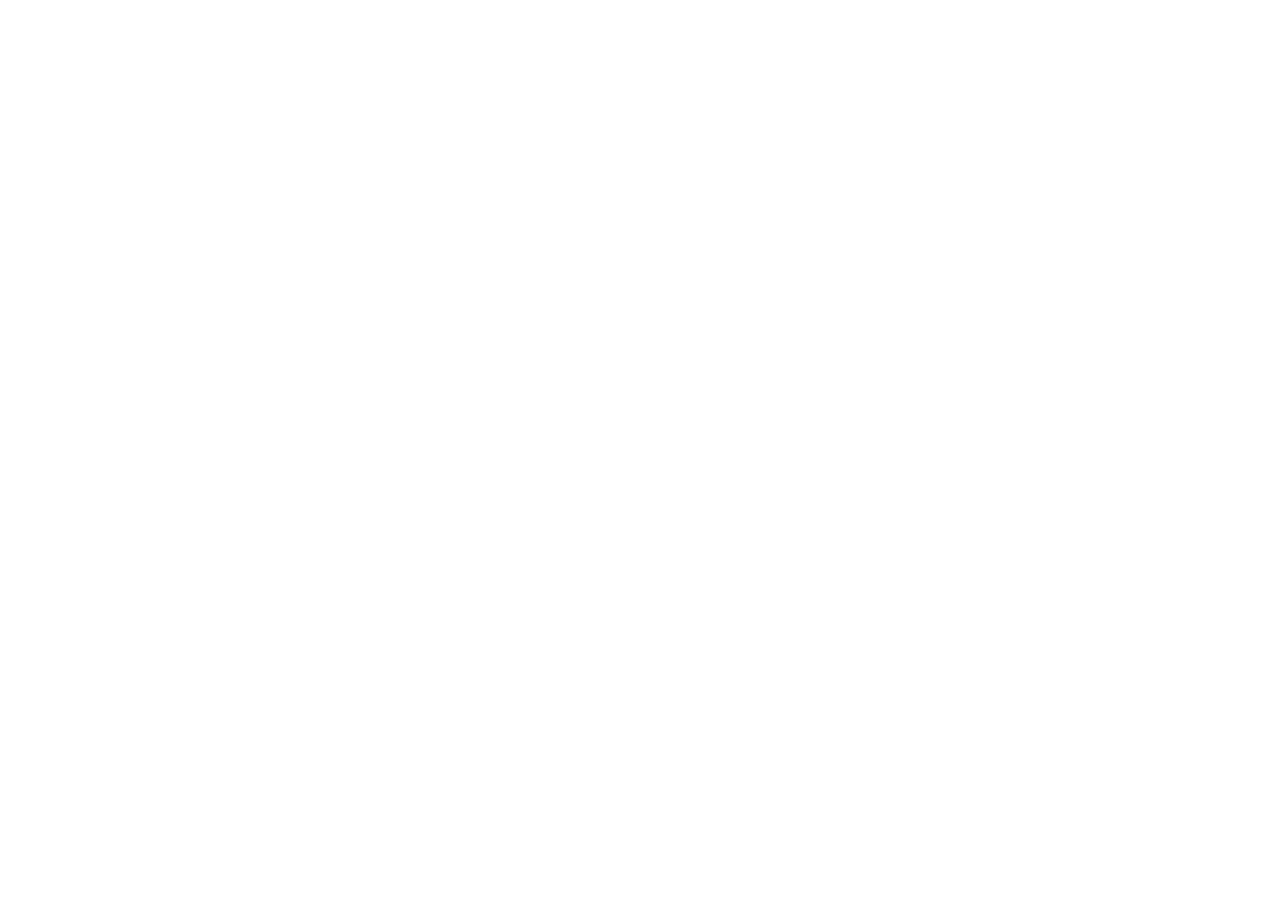
==== index.html @ 537d124f "Initial Commit with Reveal.js files" ====
<!doctype html>
<html>
	<head>
		<meta charset="utf-8">
		<meta name="viewport" content="width=device-width, initial-scale=1.0, maximum-scale=1.0, user-scalable=no">

		<title>reveal.js</title>

		<link rel="stylesheet" href="css/reveal.css">
		<link rel="stylesheet" href="css/theme/black.css">

		<!-- Theme used for syntax highlighting of code -->
		<link rel="stylesheet" href="lib/css/zenburn.css">

		<!-- Printing and PDF exports -->
		<script>
			var link = document.createElement( 'link' );
			link.rel = 'stylesheet';
			link.type = 'text/css';
			link.href = window.location.search.match( /print-pdf/gi ) ? 'css/print/pdf.css' : 'css/print/paper.css';
			document.getElementsByTagName( 'head' )[0].appendChild( link );
		</script>
	</head>
	<body>
		<div class="reveal">
			<div class="slides">
				<section>Slide 1</section>
				<section>Slide 2</section>
			</div>
		</div>

		<script src="lib/js/head.min.js"></script>
		<script src="js/reveal.js"></script>

		<script>
			// More info about config & dependencies:
			// - https://github.com/hakimel/reveal.js#configuration
			// - https://github.com/hakimel/reveal.js#dependencies
			Reveal.initialize({
				dependencies: [
					{ src: 'plugin/markdown/marked.js' },
					{ src: 'plugin/markdown/markdown.js' },
					{ src: 'plugin/notes/notes.js', async: true },
					{ src: 'plugin/highlight/highlight.js', async: true, callback: function() { hljs.initHighlightingOnLoad(); } }
				]
			});
		</script>
	</body>
</html>
---- lib/css/zenburn.css ----
/*

Zenburn style from voldmar.ru (c) Vladimir Epifanov <voldmar@voldmar.ru>
based on dark.css by Ivan Sagalaev

*/

.hljs {
  display: block;
  overflow-x: auto;
  padding: 0.5em;
  background: #3f3f3f;
  color: #dcdcdc;
}

.hljs-keyword,
.hljs-selector-tag,
.hljs-tag {
  color: #e3ceab;
}

.hljs-template-tag {
  color: #dcdcdc;
}

.hljs-number {
  color: #8cd0d3;
}

.hljs-variable,
.hljs-template-variable,
.hljs-attribute {
  color: #efdcbc;
}

.hljs-literal {
  color: #efefaf;
}

.hljs-subst {
  color: #8f8f8f;
}

.hljs-title,
.hljs-name,
.hljs-selector-id,
.hljs-selector-class,
.hljs-section,
.hljs-type {
  color: #efef8f;
}

.hljs-symbol,
.hljs-bullet,
.hljs-link {
  color: #dca3a3;
}

.hljs-deletion,
.hljs-string,
.hljs-built_in,
.hljs-builtin-name {
  color: #cc9393;
}

.hljs-addition,
.hljs-comment,
.hljs-quote,
.hljs-meta {
  color: #7f9f7f;
}


.hljs-emphasis {
  font-style: italic;
}

.hljs-strong {
  font-weight: bold;
}
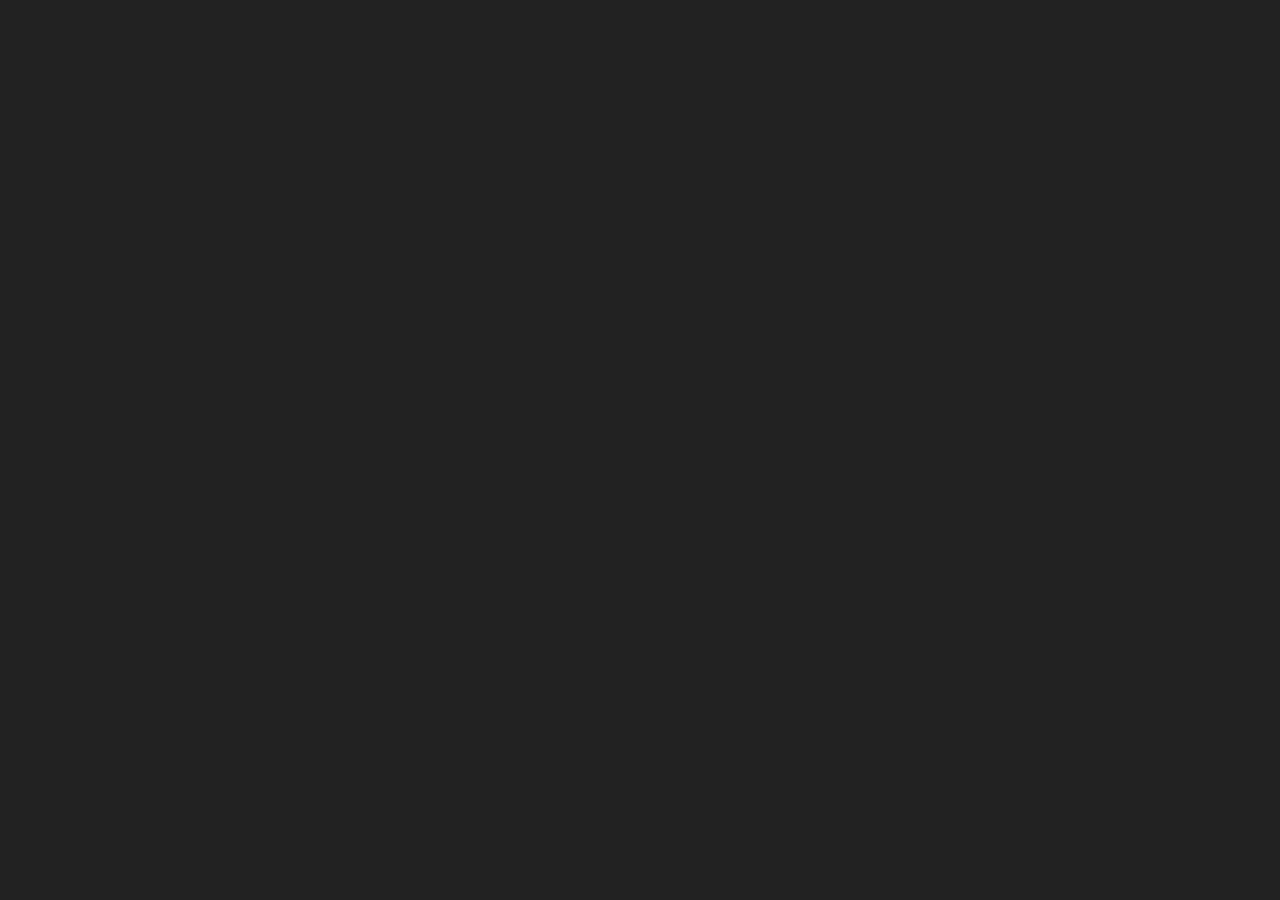
==== commit 59b45987: "Adding Page Numbers, History, Slides 1-3" ====
--- a/index.html
+++ b/index.html
@@ -4,7 +4,7 @@
 		<meta charset="utf-8">
 		<meta name="viewport" content="width=device-width, initial-scale=1.0, maximum-scale=1.0, user-scalable=no">
 
-		<title>reveal.js</title>
+		<title>Presentation - HackFRee 2018</title>
 
 		<link rel="stylesheet" href="css/reveal.css">
 		<link rel="stylesheet" href="css/theme/black.css">
@@ -24,8 +24,31 @@
 	<body>
 		<div class="reveal">
 			<div class="slides">
-				<section>Slide 1</section>
-				<section>Slide 2</section>
+				<section data-markdown id="cover">
+					<textarea data-template>
+						# Break it Down!
+
+						A brief guide on turning a problem into a working solution in code.
+					</textarea>
+				</section>
+				<section data-markdown>
+					<textarea data-template>
+						## Who am I?
+
+						My name is Daniel Shepsis.
+						* Science & Engineering Class of 2015
+						* Junior at Rutgers University
+						* Chemical Engineering Major
+						* Inventor of the Pokémon AI
+					</textarea>
+				</section>
+				<section data-markdown>
+					<textarea data-template>
+						## What am I going to teach you?
+
+						Taking a problem and turning it into code.
+					</textarea>
+				</section>
 			</div>
 		</div>
 
@@ -42,8 +65,11 @@
 					{ src: 'plugin/markdown/markdown.js' },
 					{ src: 'plugin/notes/notes.js', async: true },
 					{ src: 'plugin/highlight/highlight.js', async: true, callback: function() { hljs.initHighlightingOnLoad(); } }
-				]
+				],
+				history: true
 			});
+			Reveal.configure({ slideNumber: true });
+			Reveal.configure({ slideNumber: 'c/t' });
 		</script>
 	</body>
 </html>
--- a/css/theme/black.css
+++ b/css/theme/black.css
@@ -0,0 +1,273 @@
+/**
+ * Black theme for reveal.js. This is the opposite of the 'white' theme.
+ *
+ * By Hakim El Hattab, http://hakim.se
+ */
+@import url(../../lib/font/source-sans-pro/source-sans-pro.css);
+section.has-light-background, section.has-light-background h1, section.has-light-background h2, section.has-light-background h3, section.has-light-background h4, section.has-light-background h5, section.has-light-background h6 {
+  color: #222; }
+
+/*********************************************
+ * GLOBAL STYLES
+ *********************************************/
+body {
+  background: #222;
+  background-color: #222; }
+
+.reveal {
+  font-family: "Source Sans Pro", Helvetica, sans-serif;
+  font-size: 42px;
+  font-weight: normal;
+  color: #fff; }
+
+::selection {
+  color: #fff;
+  background: #bee4fd;
+  text-shadow: none; }
+
+::-moz-selection {
+  color: #fff;
+  background: #bee4fd;
+  text-shadow: none; }
+
+.reveal .slides > section,
+.reveal .slides > section > section {
+  line-height: 1.3;
+  font-weight: inherit; }
+
+/*********************************************
+ * HEADERS
+ *********************************************/
+.reveal h1,
+.reveal h2,
+.reveal h3,
+.reveal h4,
+.reveal h5,
+.reveal h6 {
+  margin: 0 0 20px 0;
+  color: #fff;
+  font-family: "Source Sans Pro", Helvetica, sans-serif;
+  font-weight: 600;
+  line-height: 1.2;
+  letter-spacing: normal;
+  text-transform: uppercase;
+  text-shadow: none;
+  word-wrap: break-word; }
+
+.reveal h1 {
+  font-size: 2.5em; }
+
+.reveal h2 {
+  font-size: 1.6em; }
+
+.reveal h3 {
+  font-size: 1.3em; }
+
+.reveal h4 {
+  font-size: 1em; }
+
+.reveal h1 {
+  text-shadow: none; }
+
+/*********************************************
+ * OTHER
+ *********************************************/
+.reveal p {
+  margin: 20px 0;
+  line-height: 1.3; }
+
+/* Ensure certain elements are never larger than the slide itself */
+.reveal img,
+.reveal video,
+.reveal iframe {
+  max-width: 95%;
+  max-height: 95%; }
+
+.reveal strong,
+.reveal b {
+  font-weight: bold; }
+
+.reveal em {
+  font-style: italic; }
+
+.reveal ol,
+.reveal dl,
+.reveal ul {
+  display: inline-block;
+  text-align: left;
+  margin: 0 0 0 1em; }
+
+.reveal ol {
+  list-style-type: decimal; }
+
+.reveal ul {
+  list-style-type: disc; }
+
+.reveal ul ul {
+  list-style-type: square; }
+
+.reveal ul ul ul {
+  list-style-type: circle; }
+
+.reveal ul ul,
+.reveal ul ol,
+.reveal ol ol,
+.reveal ol ul {
+  display: block;
+  margin-left: 40px; }
+
+.reveal dt {
+  font-weight: bold; }
+
+.reveal dd {
+  margin-left: 40px; }
+
+.reveal blockquote {
+  display: block;
+  position: relative;
+  width: 70%;
+  margin: 20px auto;
+  padding: 5px;
+  font-style: italic;
+  background: rgba(255, 255, 255, 0.05);
+  box-shadow: 0px 0px 2px rgba(0, 0, 0, 0.2); }
+
+.reveal blockquote p:first-child,
+.reveal blockquote p:last-child {
+  display: inline-block; }
+
+.reveal q {
+  font-style: italic; }
+
+.reveal pre {
+  display: block;
+  position: relative;
+  width: 90%;
+  margin: 20px auto;
+  text-align: left;
+  font-size: 0.55em;
+  font-family: monospace;
+  line-height: 1.2em;
+  word-wrap: break-word;
+  box-shadow: 0px 0px 6px rgba(0, 0, 0, 0.3); }
+
+.reveal code {
+  font-family: monospace;
+  text-transform: none; }
+
+.reveal pre code {
+  display: block;
+  padding: 5px;
+  overflow: auto;
+  max-height: 400px;
+  word-wrap: normal; }
+
+.reveal table {
+  margin: auto;
+  border-collapse: collapse;
+  border-spacing: 0; }
+
+.reveal table th {
+  font-weight: bold; }
+
+.reveal table th,
+.reveal table td {
+  text-align: left;
+  padding: 0.2em 0.5em 0.2em 0.5em;
+  border-bottom: 1px solid; }
+
+.reveal table th[align="center"],
+.reveal table td[align="center"] {
+  text-align: center; }
+
+.reveal table th[align="right"],
+.reveal table td[align="right"] {
+  text-align: right; }
+
+.reveal table tbody tr:last-child th,
+.reveal table tbody tr:last-child td {
+  border-bottom: none; }
+
+.reveal sup {
+  vertical-align: super; }
+
+.reveal sub {
+  vertical-align: sub; }
+
+.reveal small {
+  display: inline-block;
+  font-size: 0.6em;
+  line-height: 1.2em;
+  vertical-align: top; }
+
+.reveal small * {
+  vertical-align: top; }
+
+/*********************************************
+ * LINKS
+ *********************************************/
+.reveal a {
+  color: #42affa;
+  text-decoration: none;
+  -webkit-transition: color .15s ease;
+  -moz-transition: color .15s ease;
+  transition: color .15s ease; }
+
+.reveal a:hover {
+  color: #8dcffc;
+  text-shadow: none;
+  border: none; }
+
+.reveal .roll span:after {
+  color: #fff;
+  background: #068de9; }
+
+/*********************************************
+ * IMAGES
+ *********************************************/
+.reveal section img {
+  margin: 15px 0px;
+  background: rgba(255, 255, 255, 0.12);
+  border: 4px solid #fff;
+  box-shadow: 0 0 10px rgba(0, 0, 0, 0.15); }
+
+.reveal section img.plain {
+  border: 0;
+  box-shadow: none; }
+
+.reveal a img {
+  -webkit-transition: all .15s linear;
+  -moz-transition: all .15s linear;
+  transition: all .15s linear; }
+
+.reveal a:hover img {
+  background: rgba(255, 255, 255, 0.2);
+  border-color: #42affa;
+  box-shadow: 0 0 20px rgba(0, 0, 0, 0.55); }
+
+/*********************************************
+ * NAVIGATION CONTROLS
+ *********************************************/
+.reveal .controls {
+  color: #42affa; }
+
+/*********************************************
+ * PROGRESS BAR
+ *********************************************/
+.reveal .progress {
+  background: rgba(0, 0, 0, 0.2);
+  color: #42affa; }
+
+.reveal .progress span {
+  -webkit-transition: width 800ms cubic-bezier(0.26, 0.86, 0.44, 0.985);
+  -moz-transition: width 800ms cubic-bezier(0.26, 0.86, 0.44, 0.985);
+  transition: width 800ms cubic-bezier(0.26, 0.86, 0.44, 0.985); }
+
+
+/* Daniel Shepsis Custom Styles: */
+.reveal .slide-number {
+  font-size: 24px;
+  left: 20px;
+  bottom: 20px;
+  right: auto;
+}
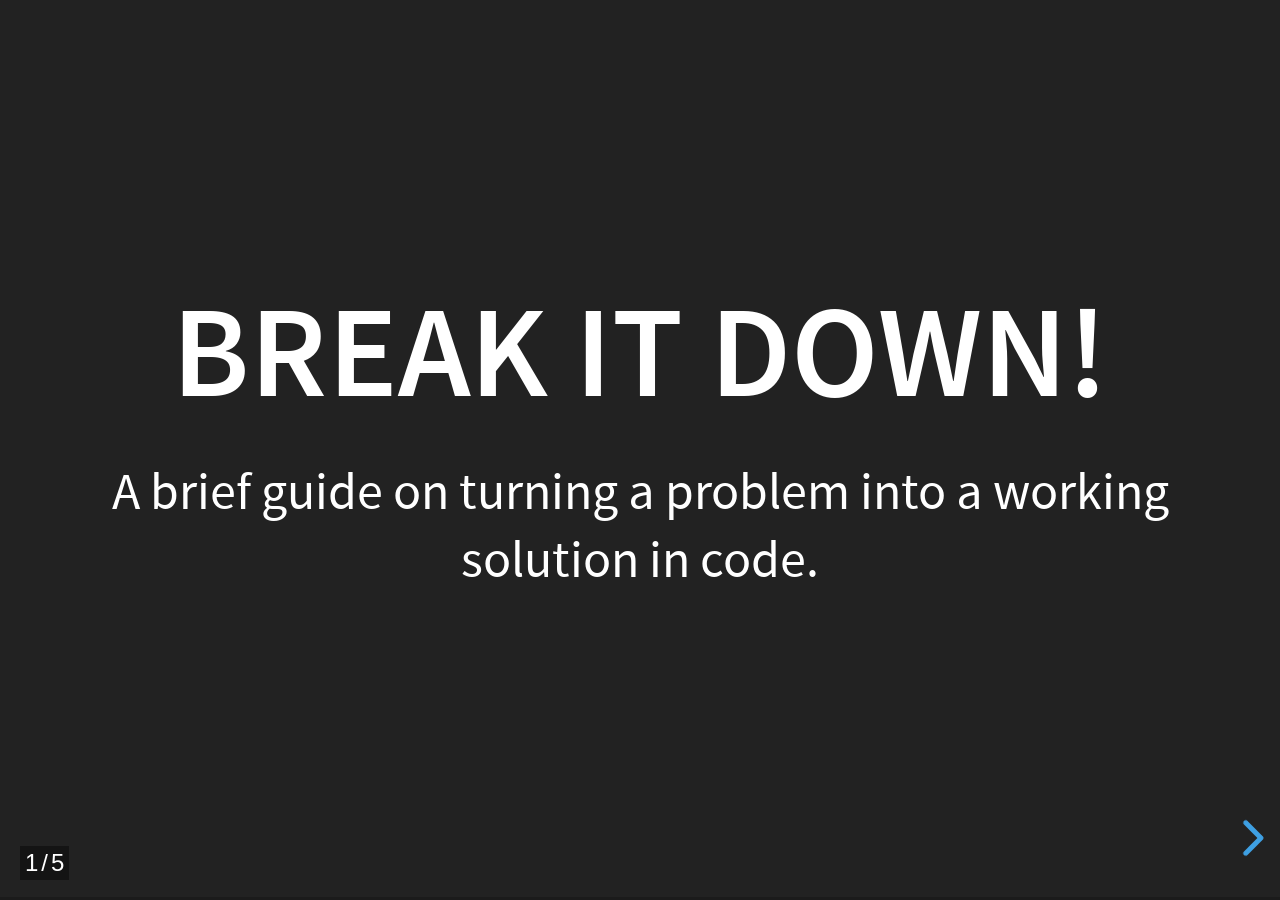
==== commit a7eff079: "Changing URL slide indices to match 1-based slide indices in interface I altered the source in `reve" ====
--- a/index.html
+++ b/index.html
@@ -24,7 +24,7 @@
 	<body>
 		<div class="reveal">
 			<div class="slides">
-				<section data-markdown id="cover">
+				<section data-markdown>
 					<textarea data-template>
 						# Break it Down!
 
@@ -33,9 +33,9 @@
 				</section>
 				<section data-markdown>
 					<textarea data-template>
-						## Who am I?
+						## I am:
 
-						My name is Daniel Shepsis.
+						Daniel Shepsis
 						* Science & Engineering Class of 2015
 						* Junior at Rutgers University
 						* Chemical Engineering Major
@@ -44,10 +44,15 @@
 				</section>
 				<section data-markdown>
 					<textarea data-template>
-						## What am I going to teach you?
+						## I am going to teach you:
 
-						Taking a problem and turning it into code.
+						How to take a problem and turn it into code.
 					</textarea>
+				</section>
+
+				<section>
+					<section>Vertical Slide 1</section>
+					<section>Vertical Slide 2</section>
 				</section>
 			</div>
 		</div>
@@ -66,7 +71,9 @@
 					{ src: 'plugin/notes/notes.js', async: true },
 					{ src: 'plugin/highlight/highlight.js', async: true, callback: function() { hljs.initHighlightingOnLoad(); } }
 				],
-				history: true
+				history: true,
+				hideAddressBar: true,
+				mouseWheel: true
 			});
 			Reveal.configure({ slideNumber: true });
 			Reveal.configure({ slideNumber: 'c/t' });
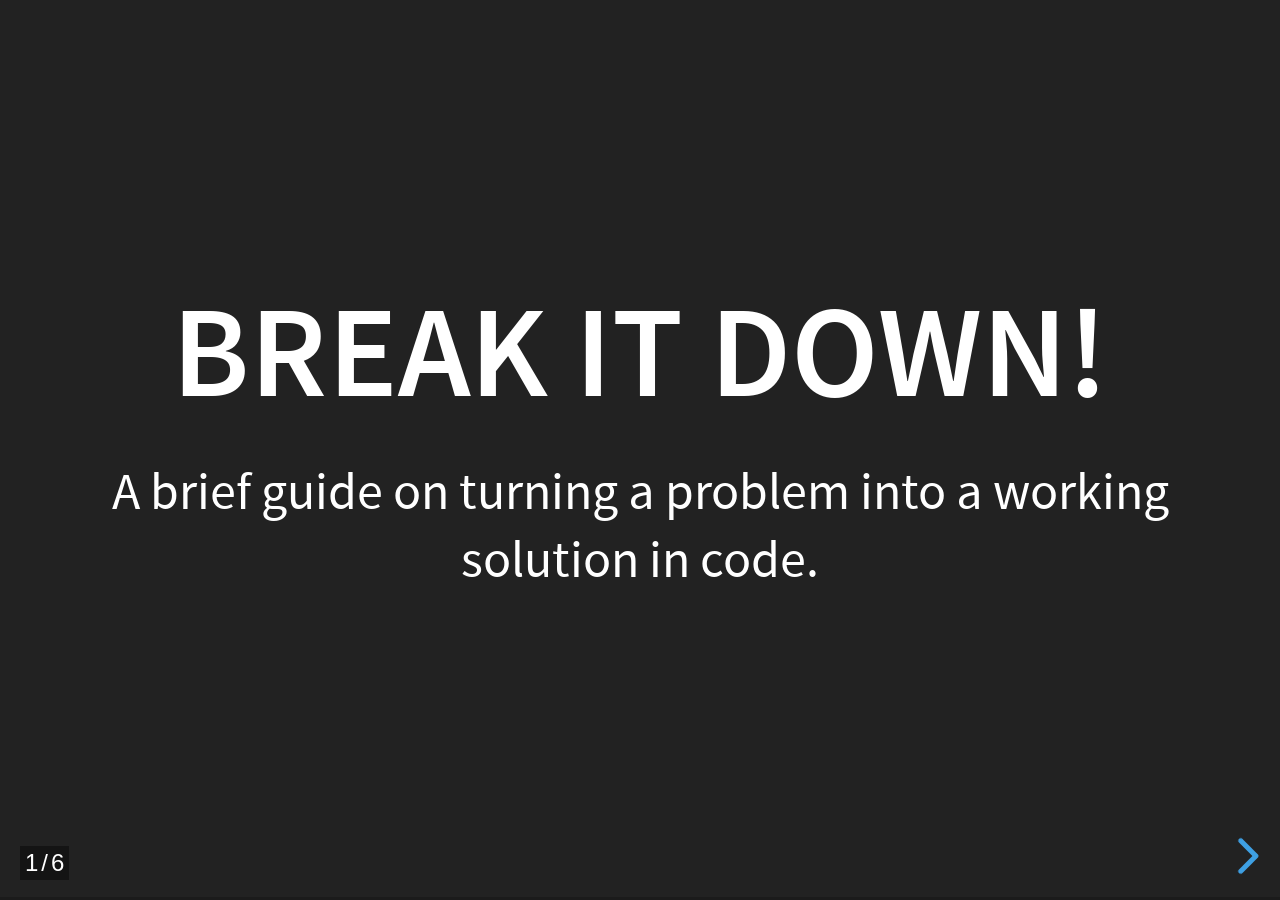
==== commit 9edd7a20: "Custom CSS, First Image, Small Adjustments" ====
--- a/index.html
+++ b/index.html
@@ -11,6 +11,8 @@
 
 		<!-- Theme used for syntax highlighting of code -->
 		<link rel="stylesheet" href="lib/css/zenburn.css">
+
+		<link rel="stylesheet" href="css/shepsis.css">
 
 		<!-- Printing and PDF exports -->
 		<script>
@@ -42,6 +44,7 @@
 						* Inventor of the Pokémon AI
 					</textarea>
 				</section>
+
 				<section data-markdown>
 					<textarea data-template>
 						## I am going to teach you:
@@ -50,9 +53,29 @@
 					</textarea>
 				</section>
 
+				<section data-markdown>
+					<textarea data-template>
+						## Step 1: The Problem
+						<a href="https://projecteuler.net/archives" class="fragment" target="_blank">
+							projecteuler.net
+						</a>
+					</textarea>
+				</section>
+
 				<section>
-					<section>Vertical Slide 1</section>
-					<section>Vertical Slide 2</section>
+					<h2>Project Euler:</h2>
+					<img class="centerpiece" src="img/projectEulerProblemList.png" />
+					<p>
+						A site with a lot of example math+programming problems of various difficulty.
+					</p>
+				</section>
+
+				<section data-markdown>
+					<textarea data-template>
+						## FINAL
+
+						Slide
+					</textarea>
 				</section>
 			</div>
 		</div>
--- a/css/shepsis.css
+++ b/css/shepsis.css
@@ -0,0 +1,3 @@
+img.centerpiece {
+  height: 300px;
+}
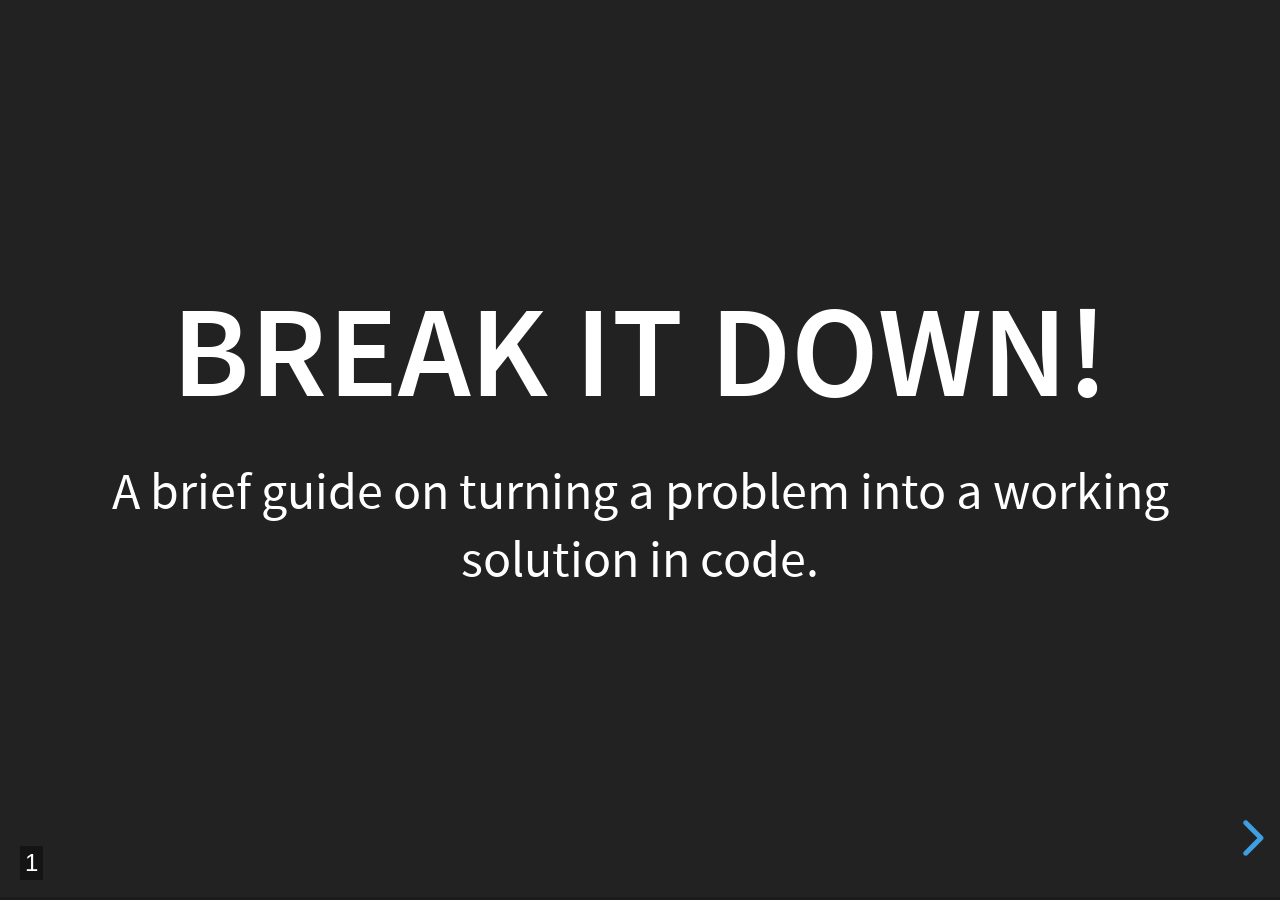
==== commit d4a11782: "Adding Code Examples, More slides Added slides having to do with actually translating the problem in" ====
--- a/index.html
+++ b/index.html
@@ -37,7 +37,7 @@
 					<textarea data-template>
 						## I am:
 
-						Daniel Shepsis
+						<span class="greenText">Daniel Shepsis</span>
 						* Science & Engineering Class of 2015
 						* Junior at Rutgers University
 						* Chemical Engineering Major
@@ -70,11 +70,109 @@
 					</p>
 				</section>
 
-				<section data-markdown>
-					<textarea data-template>
-						## FINAL
-
-						Slide
+				<section>
+					<h2>Why?</h2>
+					<p>
+						These problems are universal.
+					</p>
+				</section>
+
+				<section>
+					<h2>Problem 1:<br />Multiples of 3 and 5</h2>
+					<p>
+						If we list all the natural numbers below 10 that are multiples of 3 or 5, we get 3, 5, 6 and 9. The sum of these multiples is 23.
+					</p>
+					<p class="highlight">
+						Find the sum of all the multiples of 3 or 5 below 1000.
+					</p>
+				</section>
+
+				<section>
+					<h2>Breaking it into parts:</h2>
+					<p>
+						[Find the sum]<br />[of all the]<br />[multiples of 3 or 5]<br />[below 1000].
+					</p>
+				</section>
+
+				<section>
+					<h2>Pick a part:</h2>
+					<p>
+						[Find the sum]<br />
+						[of all the]<br />
+						<span class="highlight">[multiples of 3 or 5]</span><br />
+						[below 1000].
+					</p>
+				</section>
+
+				<section>
+					<h2>Turn it into code:</h2>
+					<p class="fragment">
+						"multiples of" &rarr; <span class="highlight fragment">%</span>
+					</p>
+					<p class="fragment">
+						"multiples of 3" &rarr; <span class="highlight fragment">i % 3</span>
+					</p>
+					<div class="fragment inline-code">
+						<p>"multiples of 3 or 5" &rarr;</p>
+						<pre class="highlight fragment">(i % 3 == 0) || (i % 5 == 0)</pre>
+					</div>
+				</section>
+
+				<section class="lang-comp">
+					<section class="java">
+						<h2>Code Differences: Java</h2>
+						<pre>(i % 3 == 0) || (i % 5 == 0)</pre>
+					</section>
+					<section class="cpp">
+						<h2>Code Differences: C++</h2>
+						<pre>(i % 3 == 0) || (i % 5 == 0)</pre>
+					</section>
+					<section class="javascript">
+						<h2>Code Differences: JavaScript</h2>
+						<pre>(i % 3 <span class="highlight">===</span> 0) || (i % 5 <span class="highlight">===</span> 0)</pre>
+					</section>
+					<section class="python">
+						<h2>Code Differences: Python</h2>
+						<pre>(i % 3 == 0) <span class="highlight">or</span> (i % 5 == 0)</pre>
+					</section>
+				</section>
+
+				<section>
+					<h2>Aside:<br />Language Fundamentals</h2>
+				</section>
+
+				<section>
+					<h2>Turn it into code:</h2>
+					<p class="fragment">
+						"All of the multiples of 3 or 5" &rarr; <span class="highlight fragment">for loop</span>
+					</p>
+					<pre class="fragment"><code class="JavaScript">for (let i = 0; i < 1000; ++i)</code></pre>
+				</section>
+
+				<section class="lang-comp">
+					<section class="java">
+						<h2>Code Differences: Java</h2>
+						<pre><code class="Java">for (int i = 1; i < 1000; ++i) {</code></pre>
+					</section>
+					<section class="cpp">
+						<h2>Code Differences: C++</h2>
+						<pre><code class="C++">for (int i = 1; i < 1000; ++i) {</code></pre>
+					</section>
+					<section class="javascript">
+						<h2>Code Differences: JavaScript</h2>
+						<pre><code class="JavaScript">for (let i = 0; i < 1000; ++i) {</code></pre>
+					</section>
+					<section class="python">
+						<h2>Code Differences: Python</h2>
+						<pre><code class="Python">for i in range(1, 1000):</code></pre>
+					</section>
+				</section>
+
+				<section data-markdown>
+					<textarea data-template>
+						## Return:
+
+						Questions? Comments? Concerns?
 					</textarea>
 				</section>
 			</div>
@@ -96,10 +194,11 @@
 				],
 				history: true,
 				hideAddressBar: true,
-				mouseWheel: true
+				mouseWheel: true,
+				transitionSpeed: 'fast', // default/fast/slow
 			});
 			Reveal.configure({ slideNumber: true });
-			Reveal.configure({ slideNumber: 'c/t' });
+			Reveal.configure({ slideNumber: 'h.v' });
 		</script>
 	</body>
 </html>
--- a/css/shepsis.css
+++ b/css/shepsis.css
@@ -1,3 +1,29 @@
 img.centerpiece {
   height: 300px;
 }
+
+.reveal pre {
+  background-color: #fff3;
+  border: 3px solid #fff6;
+}
+
+.highlight {
+  color: hsla(60, 100%, 80%, 1);
+}
+.greenText {
+  color: hsla(120, 100%, 80%, 1);
+}
+
+.reveal .inline-code > *, .reveal .inline-code > pre {
+  display: inline;
+  vertical-align: middle;
+}
+.reveal .inline-code > pre  {
+  padding: 0.3em;
+  font-size: 0.7em;
+}
+
+.reveal .lang-comp pre {
+  font-size: 1em;
+  padding: 0.3em;
+}
